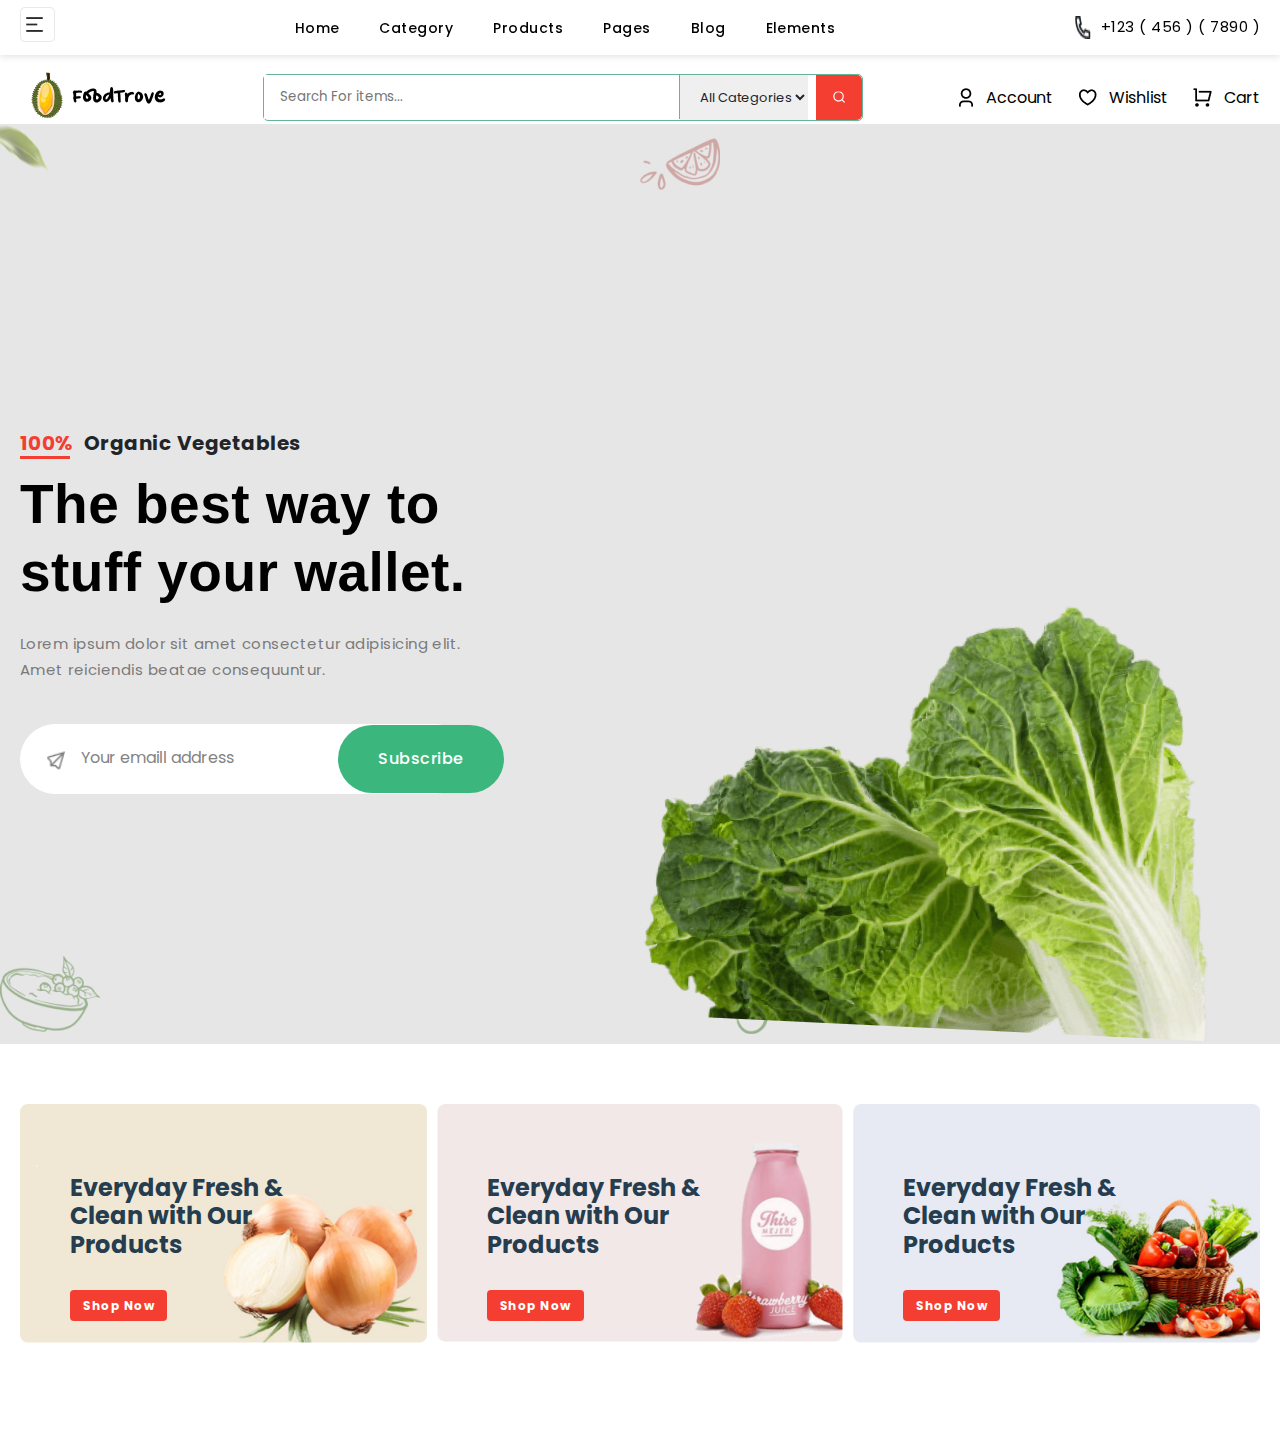
==== index.html @ 669fa25c "ibrohim" ====
<!DOCTYPE html>
<html lang="en">
  <head>
    <meta charset="UTF-8" />
    <meta name="viewport" content="width=device-width, initial-scale=1.0" />
    <title>Document</title>
    <link rel="stylesheet" href="./css/home.min.css" />
  </head>
  <body>
    <header class="header">
      <nav class="nav container">
        <div class="nav__logo__link">
          <img src="./images/togle.png" alt="" />
        </div>
        <ul class="nav__list">
          <li class="nav__item"><a href="#" class="nav__link">Home</a></li>
          <li class="nav__item"><a href="#" class="nav__link">Category</a></li>
          <li class="nav__item"><a href="#" class="nav__link">Products</a></li>
          <li class="nav__item"><a href="#" class="nav__link">Pages </a></li>
          <li class="nav__item"><a href="#" class="nav__link">Blog </a></li>
          <li class="nav__item"><a href="#" class="nav__link">Elements </a></li>
        </ul>
        <div class="nav__services">
          <img src="./images/Vector.png" alt="24-hours" />
          <h2>+123 ( 456 ) ( 7890 )</h2>
        </div>
      </nav>
    </header>
    <main>
      <section>
        <div class="container">
          <div class="home">
            <div class="home__logo">
              <img src="./images/logo.png" alt="" />
              <img src="./images/foot.png" alt="" />
            </div>
            <div class="home__search">
              <input type="text" placeholder="Search For items..." />
              <select id="catigories">
                <option value="All Categories">All Categories</option>
                <option value="saab">Saab</option>
                <option value="opel">Opel</option>
                <option value="audi">Audi</option>
              </select>
              <img src="./images/search.png" alt="" />
            </div>
            <ul class="home__product">
              <li>
                <img src="./images/person.png" alt="" />
                <p>Account</p>
              </li>
              <li>
                <img src="./images/heart.png" alt="" />
                <p>Wishlist</p>
              </li>
              <li>
                <img src="./images/cart.png" alt="" />
                <p>Cart</p>
              </li>
            </ul>
          </div>
        </div>
      </section>
      <section id="hero">
        <img src="./images/__before.png" alt="" />
        <img class="after" src="./images/__after.png" alt="" />
        <img class="befor" src="./images/meva.png" alt="" />
        <img class="before" src="./images/meva2.png" alt="" />
        <img class="karam" src="./images/banner-13.png.png" alt="" />
        <div class="container">
          <div class="hero">
            <div class="hero__left">
              <h3 class="hero__text">
                <span class="perecant">100%</span> Organic Vegetables
              </h3>
              <h1 class="hero__title">The best way to stuff your wallet.</h1>
              <p class="hero__list">
                Lorem ipsum dolor sit amet consectetur adipisicing elit. Amet
                reiciendis beatae consequuntur.
              </p>
              <div class="hero__input">
                <img src="./images/sent.png" alt="" />
                <input type="text" placeholder="Your emaill address" />
                <button>Subscribe</button>
              </div>
            </div>
          </div>
        </div>
      </section>
      <section>
        <div class="container">
          <div class="products">
            <div class="product-1">
              <p>
                Everyday Fresh & <br />
                Clean with Our <br />
                Products
              </p>
              <button>Shop Now</button>
            </div>
            <div class="product-2">
              <p>
                Everyday Fresh & <br />
                Clean with Our <br />
                Products
              </p>
              <button>Shop Now</button>
            </div>
            <div class="product-3">
              <p>
                Everyday Fresh & <br />
                Clean with Our <br />
                Products
              </p>
              <button>Shop Now</button>
            </div>
          </div>
        </div>
      </section>
      <section>
        <div class="container">
          <div class="row">
            <!-- <div class="card">
              <div class="card__img">
                <img src="./images/limon.png" alt="" />
              </div>
              <p class="card__text">Snack</p>
              <h2 class="card__description">
                Fresh organic villa farm lomon 500gm pack
              </h2>
              <div class="rating">
                <img src="./images/star.png" alt="" />
                <p>(4)</p>
              </div>
              <p class="card__list">By <span>NestFood</span></p>
              <div class="card__price">
                <h2>$28.85</h2>
                <p>$32.8</p>
                <button><img src="./images/Icon.png" alt="" />Add</button>
              </div> -->
            </div>
          </div>
        </div>
      </section>
    </main>
    <script src="./js/home.js"></script>
  </body>
</html>
---- css/home.min.css ----
@import"https://fonts.googleapis.com/css2?family=Poppins:ital,wght@0,100;0,200;0,300;0,400;0,500;0,600;0,700;0,800;0,900;1,100;1,200;1,300;1,400;1,500;1,600;1,700;1,800;1,900&display=swap";header{height:55px;position:fixed;top:0;width:100%;z-index:99;background-color:#fff;-webkit-box-shadow:0px 0px 8px 0px rgba(51,51,51,.2);box-shadow:0px 0px 8px 0px rgba(51,51,51,.2)}.nav{display:-webkit-box;display:-ms-flexbox;display:flex;-webkit-box-align:center;-ms-flex-align:center;align-items:center;-webkit-box-pack:justify;-ms-flex-pack:justify;justify-content:space-between;height:100%}.nav__list{display:none}@media(min-width: 900px){.nav__list{display:-webkit-box;display:-ms-flexbox;display:flex;-webkit-box-align:center;-ms-flex-align:center;align-items:center;gap:40px}}.nav__link{color:#000;font-size:14px;font-weight:500;line-height:21px;letter-spacing:.48px;text-align:left}.nav__services{display:-webkit-box;display:-ms-flexbox;display:flex;gap:10px}.nav__services h2{color:#000;font-size:15px;font-weight:400;line-height:22.5px;letter-spacing:.48px;text-align:left}*{margin:0;padding:0;-webkit-box-sizing:border-box;box-sizing:border-box;font-family:"Poppins",sans-serif;-webkit-transition:.3s;transition:.3s}html{scroll-behavior:smooth}a{text-decoration:none}button{cursor:pointer;border:none;background-color:rgba(0,0,0,0)}ul{list-style-type:none}body{overflow-x:hidden}.container{max-width:1296px;margin-left:auto;margin-right:auto;padding-left:20px;padding-right:20px}.home{display:-webkit-box;display:-ms-flexbox;display:flex;-webkit-box-align:center;-ms-flex-align:center;align-items:center;-webkit-box-pack:justify;-ms-flex-pack:justify;justify-content:space-between;padding-top:70px}.home__logo{display:-webkit-box;display:-ms-flexbox;display:flex;-webkit-box-align:center;-ms-flex-align:center;align-items:center}.home__logo h2{color:#000;font-size:24px;font-weight:400;line-height:18.2px;letter-spacing:.48px;text-align:left}.home__search{border:1px solid #64b496;border-radius:5px;max-width:600px;display:-webkit-box;display:-ms-flexbox;display:flex;-webkit-box-align:center;-ms-flex-align:center;align-items:center}.home__search input{padding:12px 0 12px 16px;border:none;background:#fff;border-right:1px solid #64b496;width:420px}.home__search select{padding:12px 0 12px 16px;border:none;color:#212529;font-size:13px;font-weight:400;line-height:19.5px;letter-spacing:0%;text-align:left}.home__search img{border-radius:0px 5px 5px 0px;background:#f53e32;padding:16.5px;margin-left:8px}.home__product{display:-webkit-box;display:-ms-flexbox;display:flex;-webkit-box-align:center;-ms-flex-align:center;align-items:center;gap:25px}.home__product li{display:-webkit-box;display:-ms-flexbox;display:flex;-webkit-box-align:center;-ms-flex-align:center;align-items:center;gap:12px}#hero{background:#e6e6e6;position:relative;margin-bottom:60px}#hero .after{position:absolute;bottom:0;left:0}#hero .befor{position:absolute;top:0;left:50%}#hero .before{position:absolute;bottom:0;left:55%}#hero .karam{position:absolute;right:0;bottom:0}.hero{padding:250px 0}.hero__text{display:-webkit-box;display:-ms-flexbox;display:flex;-webkit-box-align:center;-ms-flex-align:center;align-items:center;gap:10px;color:#212529;font-size:20px;font-weight:700;line-height:24px;letter-spacing:.48px;text-align:left;position:relative}.hero__text .perecant{color:#f53e32;font-size:20px;font-weight:700;line-height:24px;letter-spacing:.48px;text-align:left}.hero__text .perecant::before{content:"";position:absolute;left:0;top:25px;height:.5px;width:50px;background-color:#f53e32;height:2px;width:50px;border-bottom:1px solid}.hero__title{max-width:522.06px;color:#000;font-family:Arial;font-size:55px;font-weight:900;line-height:68px;letter-spacing:.48px;text-align:left;padding:15px 0 25px 0}.hero__list{max-width:488px;color:#7a7a7a;font-size:15px;font-weight:400;line-height:26.25px;letter-spacing:.48px;text-align:left}.hero__input{margin-top:40px;padding:0 0 0 60px;border-radius:50px;border:1px solid #fff;background-color:#fff;max-width:450px;display:-webkit-box;display:-ms-flexbox;display:flex;-webkit-box-align:center;-ms-flex-align:center;align-items:center;-webkit-box-pack:justify;-ms-flex-pack:justify;justify-content:space-between;position:relative}.hero__input img{position:absolute;left:25px}.hero__input input{border:none}.hero__input input::-webkit-input-placeholder{color:#838383;font-size:16px;font-weight:400;line-height:19px;letter-spacing:0%;text-align:left}.hero__input input::-moz-placeholder{color:#838383;font-size:16px;font-weight:400;line-height:19px;letter-spacing:0%;text-align:left}.hero__input input:-ms-input-placeholder{color:#838383;font-size:16px;font-weight:400;line-height:19px;letter-spacing:0%;text-align:left}.hero__input input::-ms-input-placeholder{color:#838383;font-size:16px;font-weight:400;line-height:19px;letter-spacing:0%;text-align:left}.hero__input input::placeholder{color:#838383;font-size:16px;font-weight:400;line-height:19px;letter-spacing:0%;text-align:left}.hero__input button{padding:22px 40px;border-radius:50px;background:#3bb77e;color:#fff;font-size:16px;font-weight:500;line-height:24px;letter-spacing:.5px;text-align:center}.products{display:grid;grid-template-columns:repeat(3, 1fr);gap:10px;margin-bottom:50px}.products .product-1{background-image:url(../../images/product-1.png);background-repeat:no-repeat;background-size:contain}.products .product-1 p{color:#253d4e;font-size:24px;font-weight:700;line-height:28.8px;letter-spacing:0%;text-align:left;padding-bottom:30px;padding:70px 15px 30px 50px}.products .product-1 button{color:#fff;font-size:12px;font-weight:700;line-height:15.6px;letter-spacing:.5px;text-align:center;border-radius:4px;padding:8px 13px;background:#f53e32;margin:0 0 70px 50px}.products .product-2{background-image:url(../../images/product-2.png);background-repeat:no-repeat;background-size:contain}.products .product-2 p{color:#253d4e;font-size:24px;font-weight:700;line-height:28.8px;letter-spacing:0%;text-align:left;padding-bottom:30px;padding:70px 15px 30px 50px}.products .product-2 button{color:#fff;font-size:12px;font-weight:700;line-height:15.6px;letter-spacing:.5px;text-align:center;border-radius:4px;padding:8px 13px;background:#f53e32;margin:0 0 70px 50px}.products .product-3{background-image:url(../../images/product-3.png);background-repeat:no-repeat;background-size:contain}.products .product-3 p{color:#253d4e;font-size:24px;font-weight:700;line-height:28.8px;letter-spacing:0%;text-align:left;padding-bottom:30px;padding:70px 15px 30px 50px}.products .product-3 button{color:#fff;font-size:12px;font-weight:700;line-height:15.6px;letter-spacing:.5px;text-align:center;border-radius:4px;padding:8px 13px;background:#f53e32;margin:0 0 70px 50px}.row{display:grid;grid-template-columns:repeat(4, 300px);gap:25px}.row .card{padding:21px;border:1px solid #ececec;border-radius:15px;background:#fff}.row .card__img{max-width:246px;height:246px}.row .card__text{color:#adadad;font-size:12px;font-weight:400;line-height:24px;letter-spacing:0%;text-align:left}.row .card__description{max-width:268px;color:#2b2b2d;font-size:15px;font-weight:500;line-height:24px;letter-spacing:.48px;text-align:left;display:-webkit-box;-webkit-box-orient:vertical;-webkit-line-clamp:2;overflow:hidden}.row .card .rating{display:-webkit-box;display:-ms-flexbox;display:flex;-webkit-box-align:center;-ms-flex-align:center;align-items:center}.row .card .rating p{color:#b6b6b6;font-size:14px;font-weight:400;line-height:24px;letter-spacing:0%;text-align:left}.row .card__list{color:#b6b6b6;font-size:14px;font-weight:400;line-height:24px;letter-spacing:0%;text-align:left}.row .card__list span{color:#3bb77e;font-size:16px}.row .card__price{display:-webkit-box;display:-ms-flexbox;display:flex;-webkit-box-align:center;-ms-flex-align:center;align-items:center;-webkit-box-pack:justify;-ms-flex-pack:justify;justify-content:space-between}.row .card__price h2{color:#3bb77e;font-size:18px;font-weight:700;line-height:24px;letter-spacing:0%;text-align:left}.row .card__price p{color:#adadad;font-size:14px;font-weight:700;line-height:24px;letter-spacing:0%;text-align:left;text-decoration-line:line-through}.row .card__price button{display:-webkit-box;display:-ms-flexbox;display:flex;-webkit-box-align:center;-ms-flex-align:center;align-items:center;gap:10px;padding:8px 20px;border-radius:4px;background:#f53e32;color:#fff;font-size:14px;font-weight:700;line-height:24px;letter-spacing:0%;text-align:left}
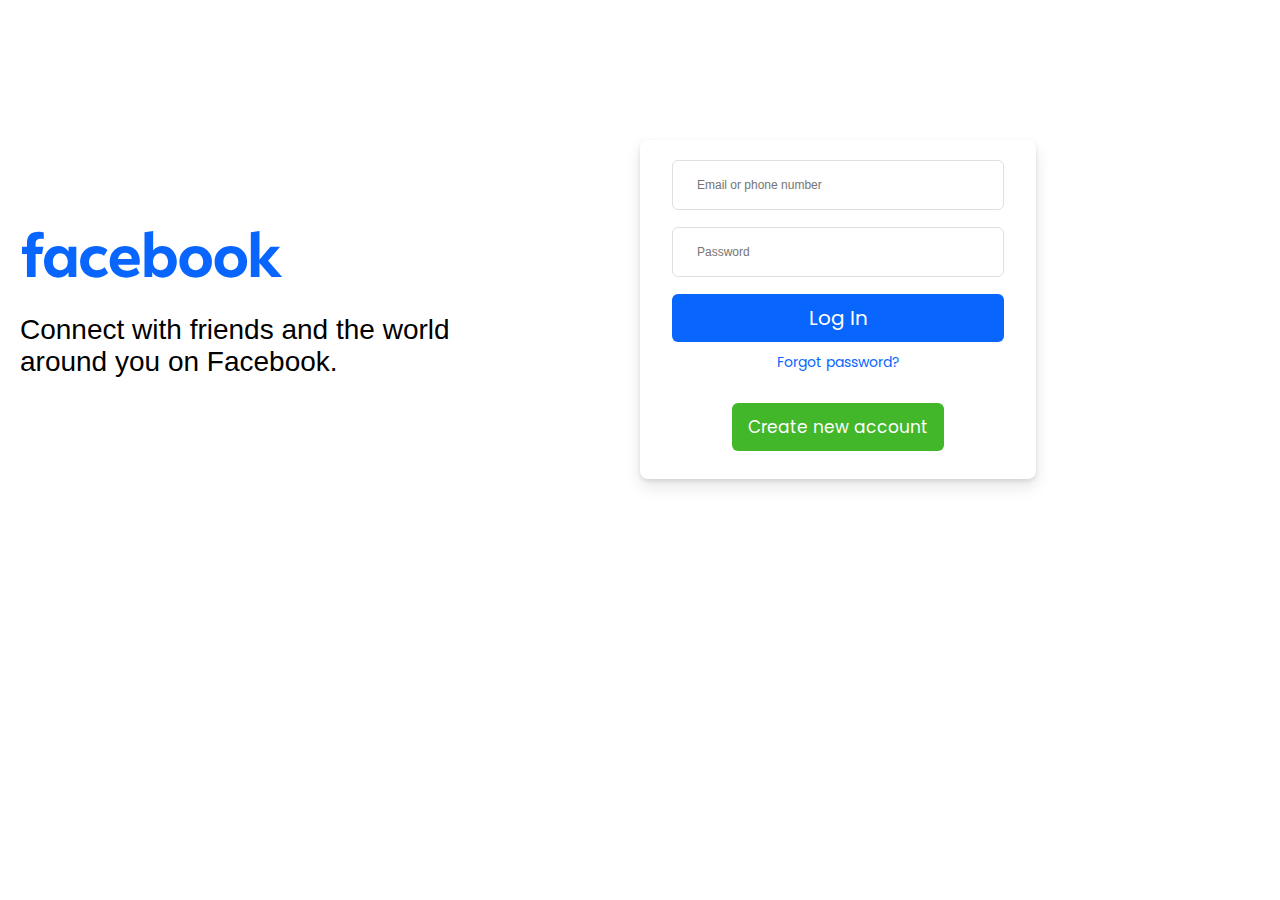
==== commit 20431071: "ibrohim" ====
--- a/index.html
+++ b/index.html
@@ -143,6 +143,7 @@
         </div>
       </section>
     </main>
+    <script src="./js/main.js"></script>
     <script src="./js/home.js"></script>
   </body>
 </html>
--- a/css/home.min.css
+++ b/css/home.min.css
@@ -1 +1 @@
-@import"https://fonts.googleapis.com/css2?family=Poppins:ital,wght@0,100;0,200;0,300;0,400;0,500;0,600;0,700;0,800;0,900;1,100;1,200;1,300;1,400;1,500;1,600;1,700;1,800;1,900&display=swap";header{height:55px;position:fixed;top:0;width:100%;z-index:99;background-color:#fff;-webkit-box-shadow:0px 0px 8px 0px rgba(51,51,51,.2);box-shadow:0px 0px 8px 0px rgba(51,51,51,.2)}.nav{display:-webkit-box;display:-ms-flexbox;display:flex;-webkit-box-align:center;-ms-flex-align:center;align-items:center;-webkit-box-pack:justify;-ms-flex-pack:justify;justify-content:space-between;height:100%}.nav__list{display:none}@media(min-width: 900px){.nav__list{display:-webkit-box;display:-ms-flexbox;display:flex;-webkit-box-align:center;-ms-flex-align:center;align-items:center;gap:40px}}.nav__link{color:#000;font-size:14px;font-weight:500;line-height:21px;letter-spacing:.48px;text-align:left}.nav__services{display:-webkit-box;display:-ms-flexbox;display:flex;gap:10px}.nav__services h2{color:#000;font-size:15px;font-weight:400;line-height:22.5px;letter-spacing:.48px;text-align:left}*{margin:0;padding:0;-webkit-box-sizing:border-box;box-sizing:border-box;font-family:"Poppins",sans-serif;-webkit-transition:.3s;transition:.3s}html{scroll-behavior:smooth}a{text-decoration:none}button{cursor:pointer;border:none;background-color:rgba(0,0,0,0)}ul{list-style-type:none}body{overflow-x:hidden}.container{max-width:1296px;margin-left:auto;margin-right:auto;padding-left:20px;padding-right:20px}.home{display:-webkit-box;display:-ms-flexbox;display:flex;-webkit-box-align:center;-ms-flex-align:center;align-items:center;-webkit-box-pack:justify;-ms-flex-pack:justify;justify-content:space-between;padding-top:70px}.home__logo{display:-webkit-box;display:-ms-flexbox;display:flex;-webkit-box-align:center;-ms-flex-align:center;align-items:center}.home__logo h2{color:#000;font-size:24px;font-weight:400;line-height:18.2px;letter-spacing:.48px;text-align:left}.home__search{border:1px solid #64b496;border-radius:5px;max-width:600px;display:-webkit-box;display:-ms-flexbox;display:flex;-webkit-box-align:center;-ms-flex-align:center;align-items:center}.home__search input{padding:12px 0 12px 16px;border:none;background:#fff;border-right:1px solid #64b496;width:420px}.home__search select{padding:12px 0 12px 16px;border:none;color:#212529;font-size:13px;font-weight:400;line-height:19.5px;letter-spacing:0%;text-align:left}.home__search img{border-radius:0px 5px 5px 0px;background:#f53e32;padding:16.5px;margin-left:8px}.home__product{display:-webkit-box;display:-ms-flexbox;display:flex;-webkit-box-align:center;-ms-flex-align:center;align-items:center;gap:25px}.home__product li{display:-webkit-box;display:-ms-flexbox;display:flex;-webkit-box-align:center;-ms-flex-align:center;align-items:center;gap:12px}#hero{background:#e6e6e6;position:relative;margin-bottom:60px}#hero .after{position:absolute;bottom:0;left:0}#hero .befor{position:absolute;top:0;left:50%}#hero .before{position:absolute;bottom:0;left:55%}#hero .karam{position:absolute;right:0;bottom:0}.hero{padding:250px 0}.hero__text{display:-webkit-box;display:-ms-flexbox;display:flex;-webkit-box-align:center;-ms-flex-align:center;align-items:center;gap:10px;color:#212529;font-size:20px;font-weight:700;line-height:24px;letter-spacing:.48px;text-align:left;position:relative}.hero__text .perecant{color:#f53e32;font-size:20px;font-weight:700;line-height:24px;letter-spacing:.48px;text-align:left}.hero__text .perecant::before{content:"";position:absolute;left:0;top:25px;height:.5px;width:50px;background-color:#f53e32;height:2px;width:50px;border-bottom:1px solid}.hero__title{max-width:522.06px;color:#000;font-family:Arial;font-size:55px;font-weight:900;line-height:68px;letter-spacing:.48px;text-align:left;padding:15px 0 25px 0}.hero__list{max-width:488px;color:#7a7a7a;font-size:15px;font-weight:400;line-height:26.25px;letter-spacing:.48px;text-align:left}.hero__input{margin-top:40px;padding:0 0 0 60px;border-radius:50px;border:1px solid #fff;background-color:#fff;max-width:450px;display:-webkit-box;display:-ms-flexbox;display:flex;-webkit-box-align:center;-ms-flex-align:center;align-items:center;-webkit-box-pack:justify;-ms-flex-pack:justify;justify-content:space-between;position:relative}.hero__input img{position:absolute;left:25px}.hero__input input{border:none}.hero__input input::-webkit-input-placeholder{color:#838383;font-size:16px;font-weight:400;line-height:19px;letter-spacing:0%;text-align:left}.hero__input input::-moz-placeholder{color:#838383;font-size:16px;font-weight:400;line-height:19px;letter-spacing:0%;text-align:left}.hero__input input:-ms-input-placeholder{color:#838383;font-size:16px;font-weight:400;line-height:19px;letter-spacing:0%;text-align:left}.hero__input input::-ms-input-placeholder{color:#838383;font-size:16px;font-weight:400;line-height:19px;letter-spacing:0%;text-align:left}.hero__input input::placeholder{color:#838383;font-size:16px;font-weight:400;line-height:19px;letter-spacing:0%;text-align:left}.hero__input button{padding:22px 40px;border-radius:50px;background:#3bb77e;color:#fff;font-size:16px;font-weight:500;line-height:24px;letter-spacing:.5px;text-align:center}.products{display:grid;grid-template-columns:repeat(3, 1fr);gap:10px;margin-bottom:50px}.products .product-1{background-image:url(../../images/product-1.png);background-repeat:no-repeat;background-size:contain}.products .product-1 p{color:#253d4e;font-size:24px;font-weight:700;line-height:28.8px;letter-spacing:0%;text-align:left;padding-bottom:30px;padding:70px 15px 30px 50px}.products .product-1 button{color:#fff;font-size:12px;font-weight:700;line-height:15.6px;letter-spacing:.5px;text-align:center;border-radius:4px;padding:8px 13px;background:#f53e32;margin:0 0 70px 50px}.products .product-2{background-image:url(../../images/product-2.png);background-repeat:no-repeat;background-size:contain}.products .product-2 p{color:#253d4e;font-size:24px;font-weight:700;line-height:28.8px;letter-spacing:0%;text-align:left;padding-bottom:30px;padding:70px 15px 30px 50px}.products .product-2 button{color:#fff;font-size:12px;font-weight:700;line-height:15.6px;letter-spacing:.5px;text-align:center;border-radius:4px;padding:8px 13px;background:#f53e32;margin:0 0 70px 50px}.products .product-3{background-image:url(../../images/product-3.png);background-repeat:no-repeat;background-size:contain}.products .product-3 p{color:#253d4e;font-size:24px;font-weight:700;line-height:28.8px;letter-spacing:0%;text-align:left;padding-bottom:30px;padding:70px 15px 30px 50px}.products .product-3 button{color:#fff;font-size:12px;font-weight:700;line-height:15.6px;letter-spacing:.5px;text-align:center;border-radius:4px;padding:8px 13px;background:#f53e32;margin:0 0 70px 50px}.row{display:grid;grid-template-columns:repeat(4, 300px);gap:25px}.row .card{padding:21px;border:1px solid #ececec;border-radius:15px;background:#fff}.row .card__img{max-width:246px;height:246px}.row .card__text{color:#adadad;font-size:12px;font-weight:400;line-height:24px;letter-spacing:0%;text-align:left}.row .card__description{max-width:268px;color:#2b2b2d;font-size:15px;font-weight:500;line-height:24px;letter-spacing:.48px;text-align:left;display:-webkit-box;-webkit-box-orient:vertical;-webkit-line-clamp:2;overflow:hidden}.row .card .rating{display:-webkit-box;display:-ms-flexbox;display:flex;-webkit-box-align:center;-ms-flex-align:center;align-items:center}.row .card .rating p{color:#b6b6b6;font-size:14px;font-weight:400;line-height:24px;letter-spacing:0%;text-align:left}.row .card__list{color:#b6b6b6;font-size:14px;font-weight:400;line-height:24px;letter-spacing:0%;text-align:left}.row .card__list span{color:#3bb77e;font-size:16px}.row .card__price{display:-webkit-box;display:-ms-flexbox;display:flex;-webkit-box-align:center;-ms-flex-align:center;align-items:center;-webkit-box-pack:justify;-ms-flex-pack:justify;justify-content:space-between}.row .card__price h2{color:#3bb77e;font-size:18px;font-weight:700;line-height:24px;letter-spacing:0%;text-align:left}.row .card__price p{color:#adadad;font-size:14px;font-weight:700;line-height:24px;letter-spacing:0%;text-align:left;text-decoration-line:line-through}.row .card__price button{display:-webkit-box;display:-ms-flexbox;display:flex;-webkit-box-align:center;-ms-flex-align:center;align-items:center;gap:10px;padding:8px 20px;border-radius:4px;background:#f53e32;color:#fff;font-size:14px;font-weight:700;line-height:24px;letter-spacing:0%;text-align:left}+@import"https://fonts.googleapis.com/css2?family=Poppins:ital,wght@0,100;0,200;0,300;0,400;0,500;0,600;0,700;0,800;0,900;1,100;1,200;1,300;1,400;1,500;1,600;1,700;1,800;1,900&display=swap";header{height:55px;position:fixed;top:0;width:100%;z-index:99;background-color:#fff;-webkit-box-shadow:0px 0px 8px 0px rgba(51,51,51,.2);box-shadow:0px 0px 8px 0px rgba(51,51,51,.2)}.nav{display:-webkit-box;display:-ms-flexbox;display:flex;-webkit-box-align:center;-ms-flex-align:center;align-items:center;-webkit-box-pack:justify;-ms-flex-pack:justify;justify-content:space-between;height:100%}.nav__list{display:none}@media(min-width: 900px){.nav__list{display:-webkit-box;display:-ms-flexbox;display:flex;-webkit-box-align:center;-ms-flex-align:center;align-items:center;gap:40px}}.nav__link{color:#000;font-size:14px;font-weight:500;line-height:21px;letter-spacing:.48px;text-align:left}.nav__services{display:-webkit-box;display:-ms-flexbox;display:flex;gap:10px}.nav__services h2{color:#000;font-size:15px;font-weight:400;line-height:22.5px;letter-spacing:.48px;text-align:left}*{margin:0;padding:0;-webkit-box-sizing:border-box;box-sizing:border-box;font-family:"Poppins",sans-serif;-webkit-transition:.3s;transition:.3s}html{scroll-behavior:smooth}a{text-decoration:none}button{cursor:pointer;border:none;background-color:rgba(0,0,0,0)}ul{list-style-type:none}body{overflow-x:hidden}.container{max-width:1296px;margin-left:auto;margin-right:auto;padding-left:20px;padding-right:20px}.home{display:-webkit-box;display:-ms-flexbox;display:flex;-webkit-box-align:center;-ms-flex-align:center;align-items:center;-webkit-box-pack:justify;-ms-flex-pack:justify;justify-content:space-between;padding-top:70px;margin-bottom:20px}.home__logo{display:-webkit-box;display:-ms-flexbox;display:flex;-webkit-box-align:center;-ms-flex-align:center;align-items:center}.home__logo h2{color:#000;font-size:24px;font-weight:400;line-height:18.2px;letter-spacing:.48px;text-align:left}.home__search{border:1px solid #64b496;border-radius:5px;max-width:600px;display:-webkit-box;display:-ms-flexbox;display:flex;-webkit-box-align:center;-ms-flex-align:center;align-items:center}.home__search input{padding:12px 0 12px 16px;border:none;background:#fff;border-right:1px solid #64b496;width:420px}.home__search select{padding:12px 0 12px 16px;border:none;color:#212529;font-size:13px;font-weight:400;line-height:19.5px;letter-spacing:0%;text-align:left}.home__search img{border-radius:0px 5px 5px 0px;background:#f53e32;padding:16.5px;margin-left:8px}.home__product{display:-webkit-box;display:-ms-flexbox;display:flex;-webkit-box-align:center;-ms-flex-align:center;align-items:center;gap:25px}.home__product li{display:-webkit-box;display:-ms-flexbox;display:flex;-webkit-box-align:center;-ms-flex-align:center;align-items:center;gap:12px}#hero{background:#e6e6e6;position:relative;margin-bottom:60px;overflow:hidden}#hero .after{position:absolute;bottom:0;left:0}#hero .befor{position:absolute;top:0;left:50%}#hero .before{position:absolute;bottom:0;left:55%}#hero .karam{position:absolute;right:-100px;bottom:-30px}.hero{padding:250px 0 200px 0}.hero__text{display:-webkit-box;display:-ms-flexbox;display:flex;-webkit-box-align:center;-ms-flex-align:center;align-items:center;gap:10px;color:#212529;font-size:20px;font-weight:700;line-height:24px;letter-spacing:.48px;text-align:left;position:relative}.hero__text .perecant{color:#f53e32;font-size:20px;font-weight:700;line-height:24px;letter-spacing:.48px;text-align:left}.hero__text .perecant::before{content:"";position:absolute;left:0;top:25px;height:.5px;width:50px;background-color:#f53e32;height:2px;width:50px;border-bottom:1px solid}.hero__title{max-width:522.06px;color:#000;font-family:Arial;font-size:55px;font-weight:900;line-height:68px;letter-spacing:.48px;text-align:left;padding:15px 0 25px 0}.hero__list{max-width:488px;color:#7a7a7a;font-size:15px;font-weight:400;line-height:26.25px;letter-spacing:.48px;text-align:left}.hero__input{margin-top:40px;padding:0 0 0 60px;border-radius:50px;border:1px solid #fff;background-color:#fff;max-width:450px;display:-webkit-box;display:-ms-flexbox;display:flex;-webkit-box-align:center;-ms-flex-align:center;align-items:center;-webkit-box-pack:justify;-ms-flex-pack:justify;justify-content:space-between;position:relative}.hero__input img{position:absolute;left:25px}.hero__input input{border:none}.hero__input input::-webkit-input-placeholder{color:#838383;font-size:16px;font-weight:400;line-height:19px;letter-spacing:0%;text-align:left}.hero__input input::-moz-placeholder{color:#838383;font-size:16px;font-weight:400;line-height:19px;letter-spacing:0%;text-align:left}.hero__input input:-ms-input-placeholder{color:#838383;font-size:16px;font-weight:400;line-height:19px;letter-spacing:0%;text-align:left}.hero__input input::-ms-input-placeholder{color:#838383;font-size:16px;font-weight:400;line-height:19px;letter-spacing:0%;text-align:left}.hero__input input::placeholder{color:#838383;font-size:16px;font-weight:400;line-height:19px;letter-spacing:0%;text-align:left}.hero__input button{padding:22px 40px;border-radius:50px;background:#3bb77e;color:#fff;font-size:16px;font-weight:500;line-height:24px;letter-spacing:.5px;text-align:center}.products{display:grid;grid-template-columns:repeat(3, 1fr);gap:10px;margin-bottom:50px}.products .product-1{background-image:url(../../images/product-1.png);background-repeat:no-repeat;background-size:contain}.products .product-1 p{color:#253d4e;font-size:24px;font-weight:700;line-height:28.8px;letter-spacing:0%;text-align:left;padding-bottom:30px;padding:70px 15px 30px 50px}.products .product-1 button{color:#fff;font-size:12px;font-weight:700;line-height:15.6px;letter-spacing:.5px;text-align:center;border-radius:4px;padding:8px 13px;background:#f53e32;margin:0 0 70px 50px}.products .product-2{background-image:url(../../images/product-2.png);background-repeat:no-repeat;background-size:contain}.products .product-2 p{color:#253d4e;font-size:24px;font-weight:700;line-height:28.8px;letter-spacing:0%;text-align:left;padding-bottom:30px;padding:70px 15px 30px 50px}.products .product-2 button{color:#fff;font-size:12px;font-weight:700;line-height:15.6px;letter-spacing:.5px;text-align:center;border-radius:4px;padding:8px 13px;background:#f53e32;margin:0 0 70px 50px}.products .product-3{background-image:url(../../images/product-3.png);background-repeat:no-repeat;background-size:contain}.products .product-3 p{color:#253d4e;font-size:24px;font-weight:700;line-height:28.8px;letter-spacing:0%;text-align:left;padding-bottom:30px;padding:70px 15px 30px 50px}.products .product-3 button{color:#fff;font-size:12px;font-weight:700;line-height:15.6px;letter-spacing:.5px;text-align:center;border-radius:4px;padding:8px 13px;background:#f53e32;margin:0 0 70px 50px}.row{display:grid;grid-template-columns:repeat(4, 300px);gap:25px}.row .card{padding:21px;border:1px solid #ececec;border-radius:15px;background:#fff}.row .card__img{max-width:246px;height:246px}.row .card__text{color:#adadad;font-size:12px;font-weight:400;line-height:24px;letter-spacing:0%;text-align:left}.row .card__description{max-width:268px;color:#2b2b2d;font-size:15px;font-weight:500;line-height:24px;letter-spacing:.48px;text-align:left;display:-webkit-box;-webkit-box-orient:vertical;-webkit-line-clamp:2;overflow:hidden}.row .card .rating{display:-webkit-box;display:-ms-flexbox;display:flex;-webkit-box-align:center;-ms-flex-align:center;align-items:center}.row .card .rating p{color:#b6b6b6;font-size:14px;font-weight:400;line-height:24px;letter-spacing:0%;text-align:left}.row .card__list{color:#b6b6b6;font-size:14px;font-weight:400;line-height:24px;letter-spacing:0%;text-align:left}.row .card__list span{color:#3bb77e;font-size:16px}.row .card__price{display:-webkit-box;display:-ms-flexbox;display:flex;-webkit-box-align:center;-ms-flex-align:center;align-items:center;-webkit-box-pack:justify;-ms-flex-pack:justify;justify-content:space-between}.row .card__price h2{color:#3bb77e;font-size:18px;font-weight:700;line-height:24px;letter-spacing:0%;text-align:left}.row .card__price p{color:#adadad;font-size:14px;font-weight:700;line-height:24px;letter-spacing:0%;text-align:left;text-decoration-line:line-through}.row .card__price button{display:-webkit-box;display:-ms-flexbox;display:flex;-webkit-box-align:center;-ms-flex-align:center;align-items:center;gap:10px;padding:8px 20px;border-radius:4px;background:#f53e32;color:#fff;font-size:14px;font-weight:700;line-height:24px;letter-spacing:0%;text-align:left}